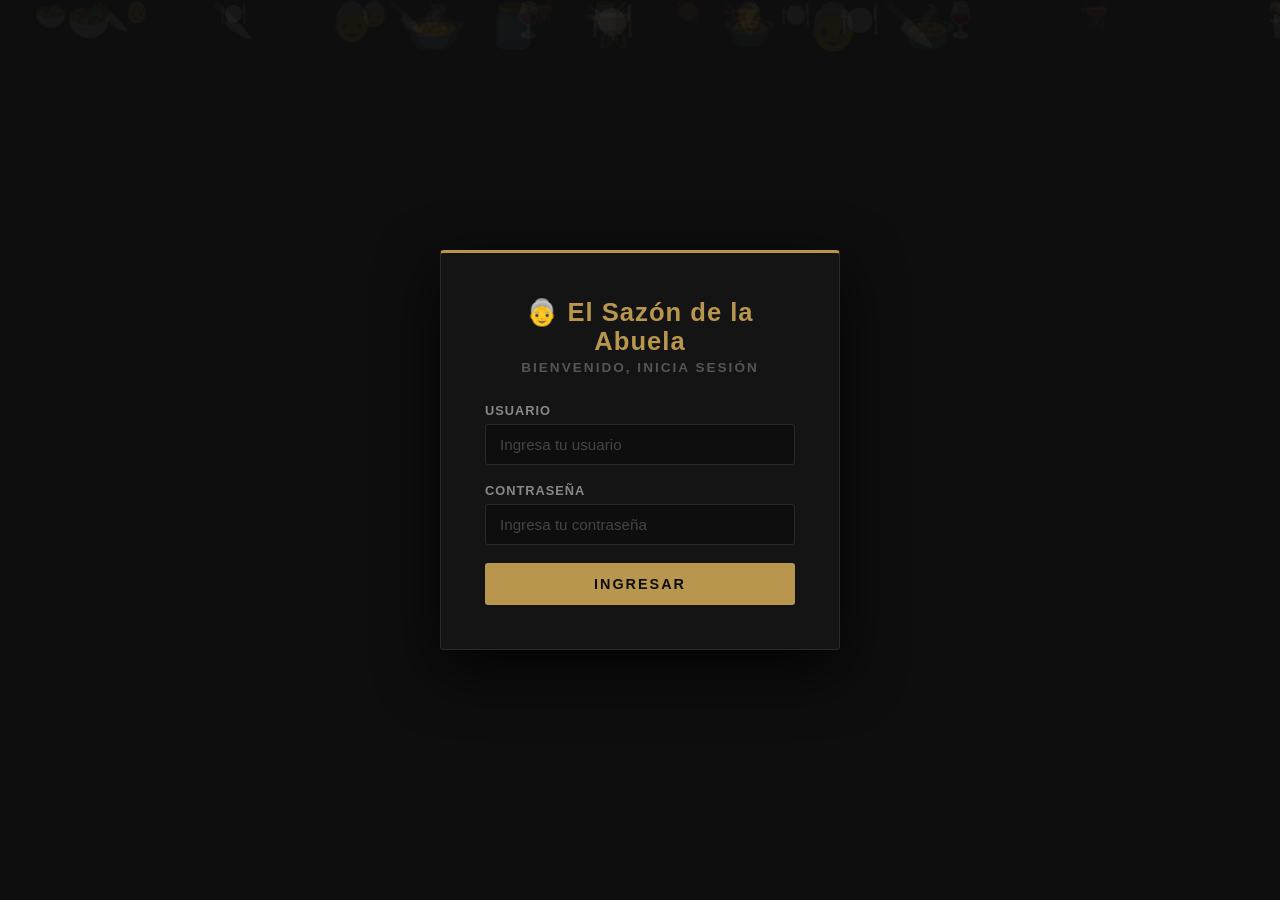
==== pages/admin.html @ d2c88e8d "Camilo: Pagina de administracion de usuarios con control de roles" ====
<!DOCTYPE html>
<html lang="es">
<head>
    <meta charset="UTF-8">
    <meta name="viewport" content="width=device-width, initial-scale=1.0">
    <title>Administración - El Sazón de la Abuela</title>
    <link rel="stylesheet" href="../css/styles.css">
</head>
<body>
    <div class="fondo-animado" id="fondo"></div>

    <nav class="navbar">
        <h1>👵 El Sazón de la Abuela</h1>
        <div class="navbar-links">
            <a href="mesas.html">Mesas</a>
            <a href="productos.html">Productos</a>
            <a href="pedidos.html">Pedidos</a>
            <a href="admin.html">Administración</a>
            <a href="#" onclick="logout()">Cerrar Sesión</a>
        </div>
    </nav>

    <div class="container">
        <h2 class="page-title">Administración de Usuarios</h2>

        <div id="msg" class="hidden"></div>

        <h3 style="margin-bottom:12px; color:#b8964e;">Usuarios Registrados</h3>
        <div class="tabla-container">
            <table>
                <thead>
                    <tr>
                        <th>Nombre</th>
                        <th>Usuario</th>
                        <th>Correo</th>
                        <th>Rol</th>
                        <th>Estado</th>
                        <th>Acción</th>
                    </tr>
                </thead>
                <tbody id="usuarios-tabla"></tbody>
            </table>
        </div>

        <h3 style="margin:24px 0 12px; color:#b8964e;">Nuevo Usuario</h3>
        <div class="card" style="text-align:left; max-width:500px;">
            <div class="form-group">
                <label>Nombre completo</label>
                <input type="text" id="nombre" placeholder="Nombre completo">
            </div>
            <div class="form-group">
                <label>Correo</label>
                <input type="email" id="correo" placeholder="correo@ejemplo.com">
            </div>
            <div class="form-group">
                <label>Usuario</label>
                <input type="text" id="usuario" placeholder="Nombre de usuario">
            </div>
            <div class="form-group">
                <label>Contraseña</label>
                <input type="password" id="contrasena" placeholder="Contraseña">
            </div>
            <div class="form-group">
                <label>Rol</label>
                <select id="rol">
                    <option value="empleado">Empleado</option>
                    <option value="administrador">Administrador</option>
                </select>
            </div>
            <button onclick="crearUsuario()" class="btn-primary">Crear Usuario</button>
        </div>
    </div>

    <script src="../js/auth.js"></script>
    <script src="../js/admin.js"></script>
    <script>
        const emojis = ['🍲','🥘','🍽️','👵','🫕','🥗','🍷','🕯️','🌿','🫙','🥄','🔪'];
        const fondo = document.getElementById('fondo');
        for (let i = 0; i < 30; i++) {
            const span = document.createElement('span');
            span.textContent = emojis[Math.floor(Math.random() * emojis.length)];
            span.style.left = Math.random() * 100 + 'vw';
            span.style.animationDuration = (Math.random() * 15 + 10) + 's';
            span.style.animationDelay = (Math.random() * 10) + 's';
            span.style.fontSize = (Math.random() * 2 + 1) + 'rem';
            fondo.appendChild(span);
        }
    </script>
</body>
</html>
---- css/styles.css ----
* {
    margin: 0;
    padding: 0;
    box-sizing: border-box;
    font-family: 'Segoe UI', Tahoma, Geneva, Verdana, sans-serif;
}

body {
    background-color: #0e0e0e;
    color: #d4d4d4;
}

/* LOGIN */
.login-container {
    display: flex;
    justify-content: center;
    align-items: center;
    min-height: 100vh;
    background: transparent;
}

.login-card {
    background: #141414;
    padding: 44px;
    border-radius: 4px;
    width: 100%;
    max-width: 400px;
    box-shadow: 0 20px 60px rgba(0,0,0,0.8);
    text-align: center;
    border: 1px solid #2a2a2a;
    border-top: 3px solid #b8964e;
}

.login-card h1 {
    font-size: 1.6rem;
    margin-bottom: 4px;
    color: #b8964e;
    letter-spacing: 1px;
}

.login-card h2 {
    font-size: 0.85rem;
    color: #555;
    margin-bottom: 28px;
    letter-spacing: 2px;
    text-transform: uppercase;
}

/* FORMULARIOS */
.form-group {
    margin-bottom: 18px;
    text-align: left;
}

.form-group label {
    display: block;
    margin-bottom: 6px;
    font-weight: 600;
    font-size: 0.8rem;
    color: #888;
    letter-spacing: 1px;
    text-transform: uppercase;
}

.form-group input,
.form-group select {
    width: 100%;
    padding: 11px 14px;
    border: 1px solid #2a2a2a;
    border-radius: 3px;
    font-size: 0.95rem;
    background: #0e0e0e;
    color: #d4d4d4;
    transition: border 0.3s;
}

.form-group input:focus,
.form-group select:focus {
    outline: none;
    border-color: #b8964e;
}

.form-group input::placeholder {
    color: #444;
}

.form-group select option {
    background: #1a1a1a;
}

/* BOTONES */
.btn-primary {
    width: 100%;
    padding: 13px;
    background: #b8964e;
    color: #0e0e0e;
    border: none;
    border-radius: 3px;
    font-size: 0.9rem;
    font-weight: 700;
    cursor: pointer;
    letter-spacing: 2px;
    text-transform: uppercase;
    transition: background 0.3s;
}

.btn-primary:hover {
    background: #d4aa5e;
}

.btn-secondary {
    padding: 8px 16px;
    background: transparent;
    color: #b8964e;
    border: 1px solid #b8964e;
    border-radius: 3px;
    cursor: pointer;
    font-size: 0.85rem;
    letter-spacing: 1px;
    transition: all 0.3s;
}

.btn-secondary:hover {
    background: #b8964e;
    color: #0e0e0e;
}

.btn-danger {
    padding: 8px 16px;
    background: transparent;
    color: #c0392b;
    border: 1px solid #c0392b;
    border-radius: 3px;
    cursor: pointer;
    font-size: 0.85rem;
    transition: all 0.3s;
}

.btn-danger:hover {
    background: #c0392b;
    color: white;
}

/* NAVBAR */
.navbar {
    background: #0a0a0a;
    padding: 16px 32px;
    display: flex;
    justify-content: space-between;
    align-items: center;
    border-bottom: 1px solid #b8964e;
}

.navbar h1 {
    font-size: 1.1rem;
    color: #b8964e;
    letter-spacing: 2px;
    text-transform: uppercase;
}

.navbar-links a {
    color: #888;
    text-decoration: none;
    margin-left: 28px;
    font-size: 0.8rem;
    letter-spacing: 1px;
    text-transform: uppercase;
    transition: color 0.3s;
}

.navbar-links a:hover {
    color: #b8964e;
}

/* CONTENIDO */
.container {
    max-width: 1100px;
    margin: 36px auto;
    padding: 0 24px;
}

.page-title {
    font-size: 1.2rem;
    margin-bottom: 24px;
    color: #b8964e;
    letter-spacing: 2px;
    text-transform: uppercase;
    border-bottom: 1px solid #2a2a2a;
    padding-bottom: 12px;
}

/* CARDS */
.cards-grid {
    display: grid;
    grid-template-columns: repeat(auto-fill, minmax(200px, 1fr));
    gap: 16px;
    margin-bottom: 32px;
}

.card {
    background: #141414;
    border-radius: 4px;
    padding: 22px;
    box-shadow: 0 4px 20px rgba(0,0,0,0.4);
    text-align: center;
    border: 1px solid #2a2a2a;
    border-top: 2px solid #b8964e;
    transition: transform 0.2s, box-shadow 0.2s;
}

.card:hover {
    transform: translateY(-4px);
    box-shadow: 0 8px 30px rgba(0,0,0,0.6);
}

.card h3 {
    font-size: 1rem;
    margin-bottom: 8px;
    color: #d4d4d4;
    letter-spacing: 1px;
}

.card p {
    color: #555;
    font-size: 0.85rem;
    margin-bottom: 12px;
}

/* ESTADOS */
.estado-disponible { color: #4a9e3f; font-weight: 600; font-size: 0.8rem; letter-spacing: 1px; text-transform: uppercase; }
.estado-reservada  { color: #d4a017; font-weight: 600; font-size: 0.8rem; letter-spacing: 1px; text-transform: uppercase; }
.estado-ocupada    { color: #c0392b; font-weight: 600; font-size: 0.8rem; letter-spacing: 1px; text-transform: uppercase; }

/* TABLA */
.tabla-container {
    background: #141414;
    border-radius: 4px;
    padding: 20px;
    box-shadow: 0 4px 20px rgba(0,0,0,0.4);
    overflow-x: auto;
    margin-bottom: 32px;
    border: 1px solid #2a2a2a;
}

table {
    width: 100%;
    border-collapse: collapse;
}

th, td {
    padding: 14px 16px;
    text-align: left;
    border-bottom: 1px solid #1e1e1e;
    font-size: 0.9rem;
}

th {
    background: #0a0a0a;
    font-weight: 600;
    color: #b8964e;
    font-size: 0.75rem;
    letter-spacing: 1px;
    text-transform: uppercase;
}

tr:hover td {
    background: #1a1a1a;
}

/* MENSAJES */
.error-msg {
    background: #1a0a0a;
    color: #e74c3c;
    padding: 12px 16px;
    border-radius: 3px;
    margin-bottom: 16px;
    font-size: 0.85rem;
    border-left: 3px solid #e74c3c;
}

.success-msg {
    background: #0a1a0a;
    color: #4a9e3f;
    padding: 12px 16px;
    border-radius: 3px;
    margin-bottom: 16px;
    font-size: 0.85rem;
    border-left: 3px solid #4a9e3f;
}

.hidden { display: none; }

/* MODAL */
.modal-overlay {
    display: none;
    position: fixed;
    top: 0; left: 0;
    width: 100%; height: 100%;
    background: rgba(0,0,0,0.85);
    justify-content: center;
    align-items: center;
    z-index: 1000;
}

.modal-overlay.active {
    display: flex;
}

.modal {
    background: #141414;
    border-radius: 4px;
    padding: 32px;
    width: 100%;
    max-width: 450px;
    box-shadow: 0 20px 60px rgba(0,0,0,0.8);
    border: 1px solid #2a2a2a;
    border-top: 3px solid #b8964e;
}

.modal h2 {
    margin-bottom: 20px;
    color: #b8964e;
    letter-spacing: 1px;
}

.modal-buttons {
    display: flex;
    gap: 10px;
    margin-top: 20px;
}

/* FONDO ANIMADO */
.fondo-animado {
    position: fixed;
    top: 0;
    left: 0;
    width: 100%;
    height: 100%;
    z-index: -1;
    overflow: hidden;
    background: #0e0e0e;
}

.fondo-animado span {
    position: absolute;
    display: block;
    font-size: 2rem;
    opacity: 0.04;
    animation: flotar linear infinite;
    color: #b8964e;
}

@keyframes flotar {
    0% {
        transform: translateY(110vh) rotate(0deg);
        opacity: 0;
    }
    10% { opacity: 0.04; }
    90% { opacity: 0.04; }
    100% {
        transform: translateY(-10vh) rotate(360deg);
        opacity: 0;
    }
}
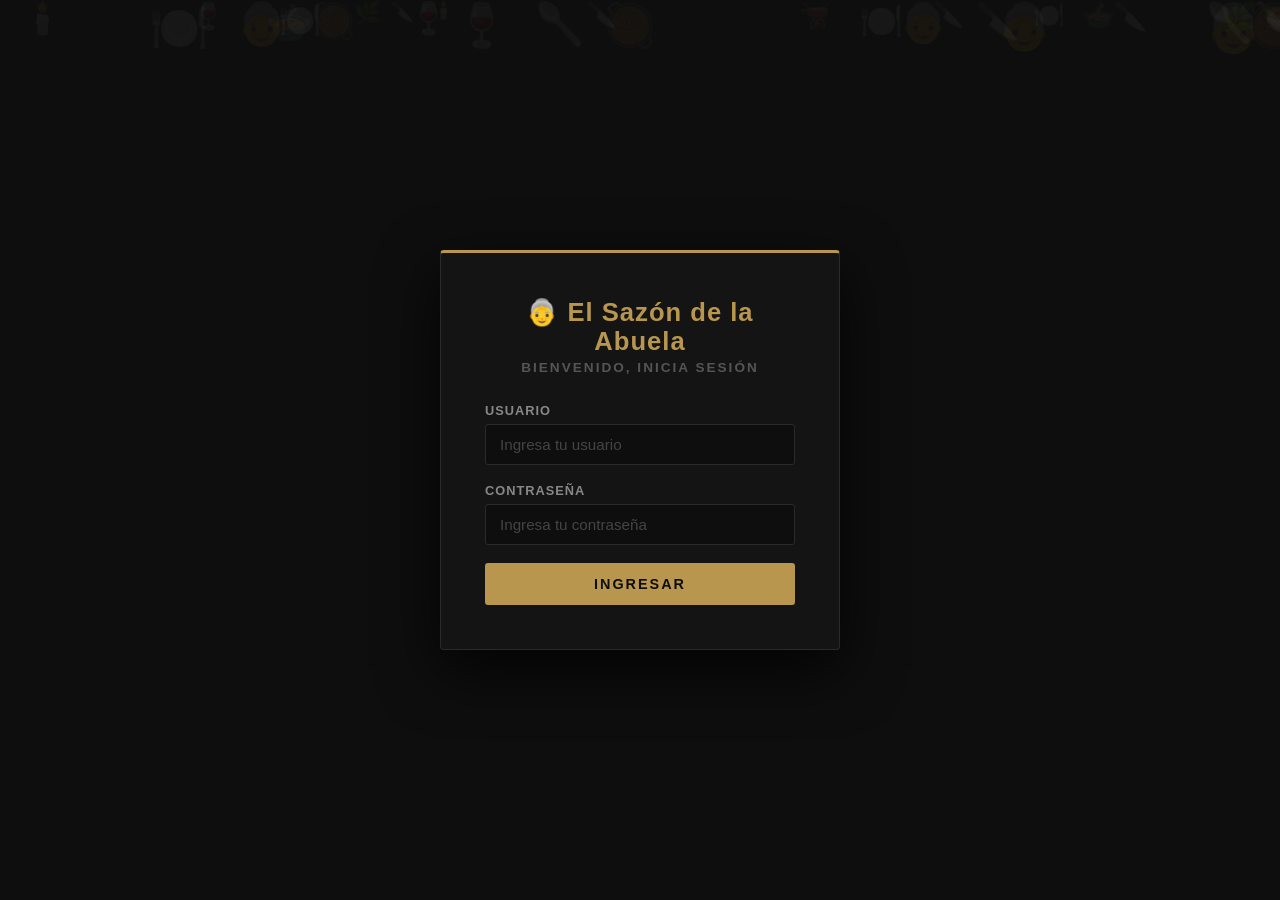
==== commit e1bd87b1: "Camilo: Control de roles en navbar segun administrador o empleado" ====
--- a/pages/admin.html
+++ b/pages/admin.html
@@ -15,7 +15,7 @@
             <a href="mesas.html">Mesas</a>
             <a href="productos.html">Productos</a>
             <a href="pedidos.html">Pedidos</a>
-            <a href="admin.html">Administración</a>
+            <a href="admin.html" id="link-admin">Administración</a>
             <a href="#" onclick="logout()">Cerrar Sesión</a>
         </div>
     </nav>
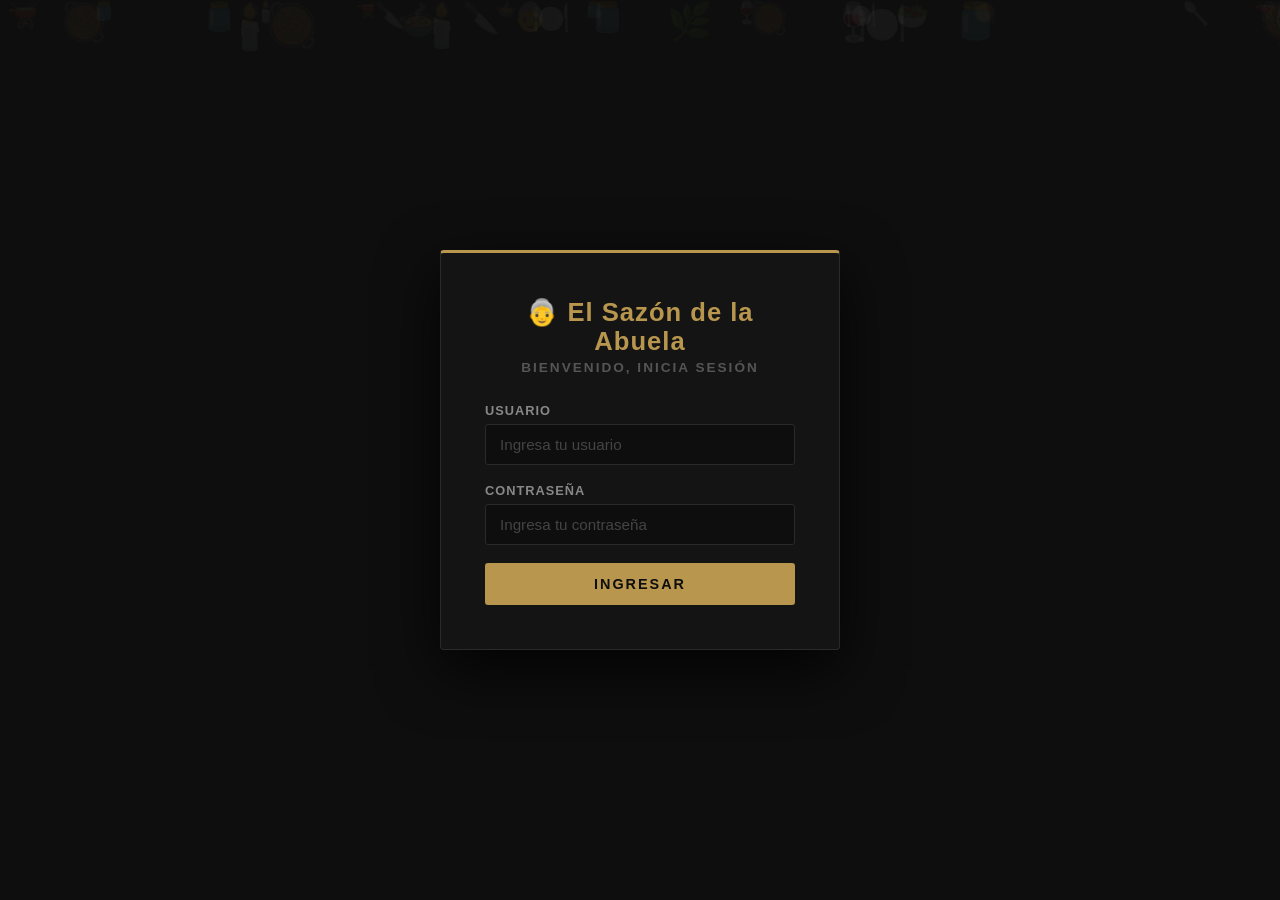
==== commit 3826cfed: "Camilo: Mensaje de bienvenida con nombre y rol del usuario en la barra de navegacion" ====
--- a/pages/admin.html
+++ b/pages/admin.html
@@ -11,6 +11,7 @@
 
     <nav class="navbar">
         <h1>👵 El Sazón de la Abuela</h1>
+        <span id="bienvenida" style="color:#888; font-size:0.85rem;"></span>
         <div class="navbar-links">
             <a href="mesas.html">Mesas</a>
             <a href="productos.html">Productos</a>
